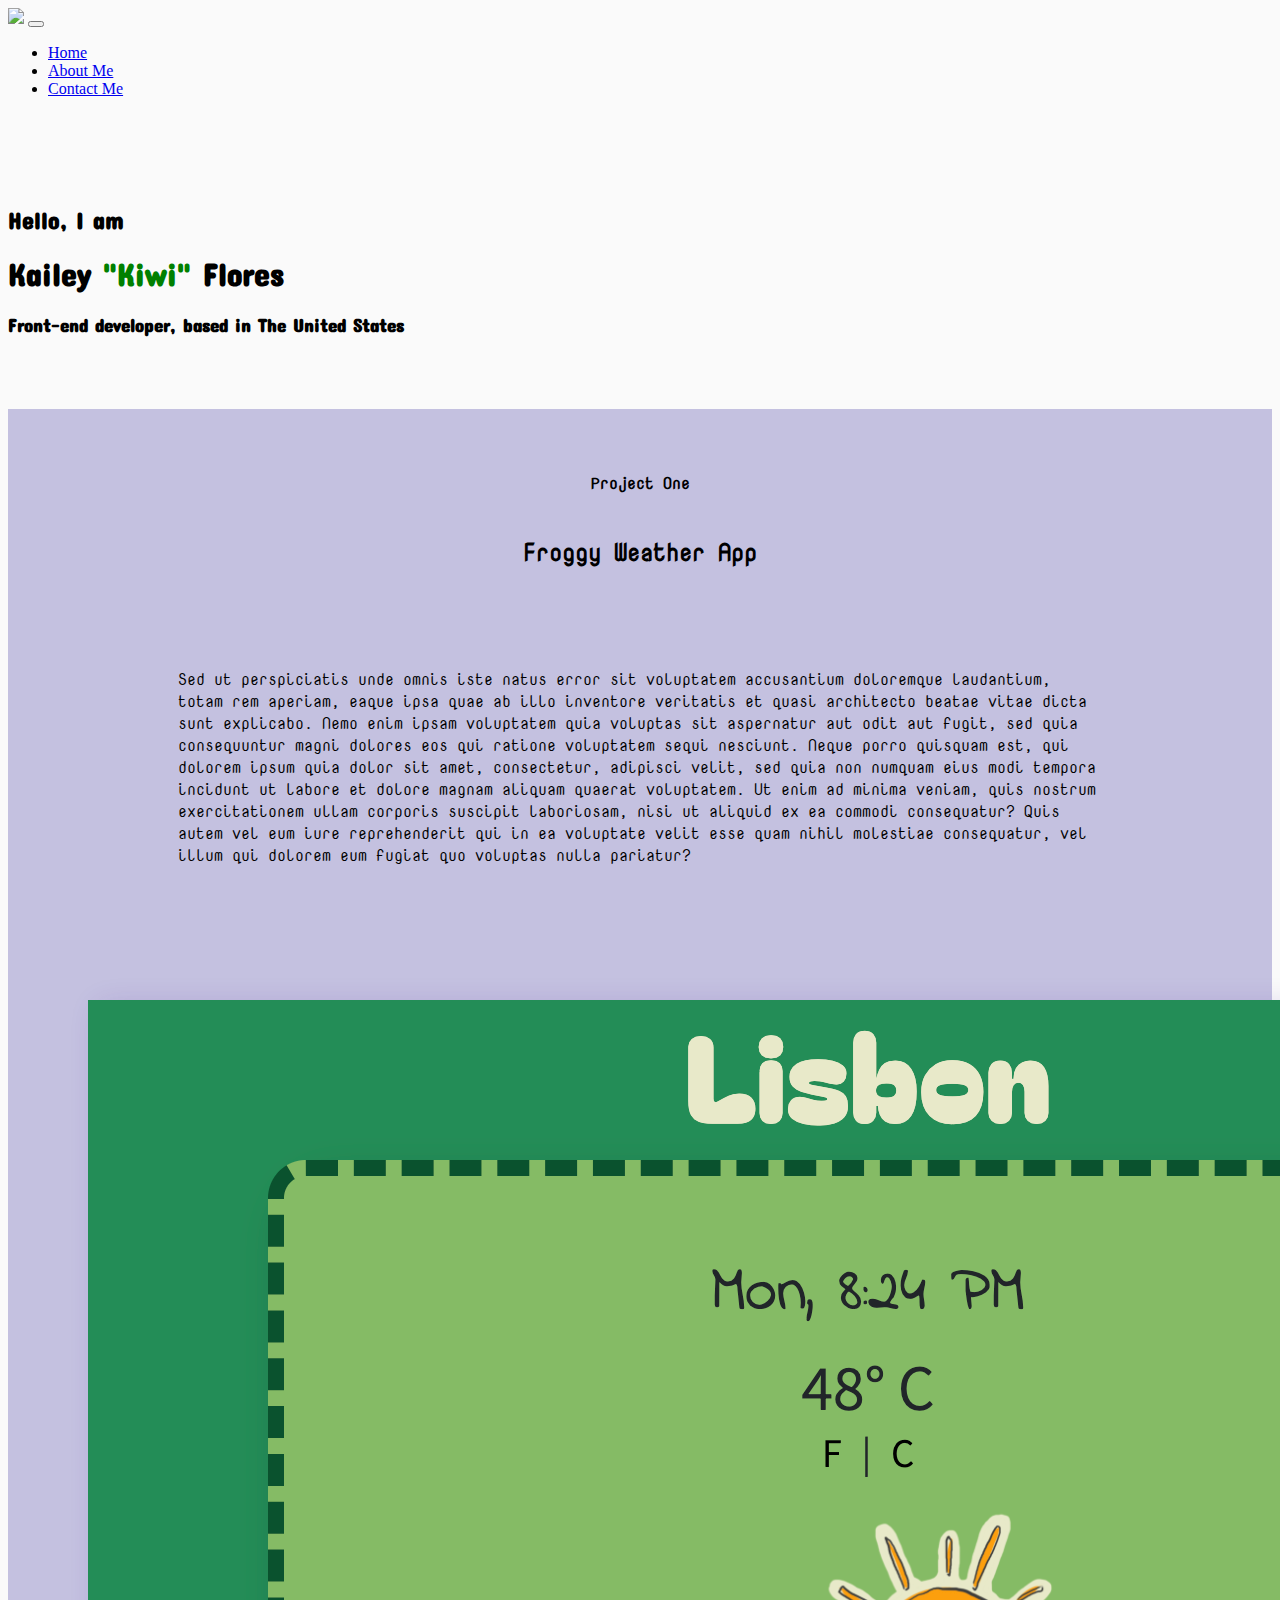
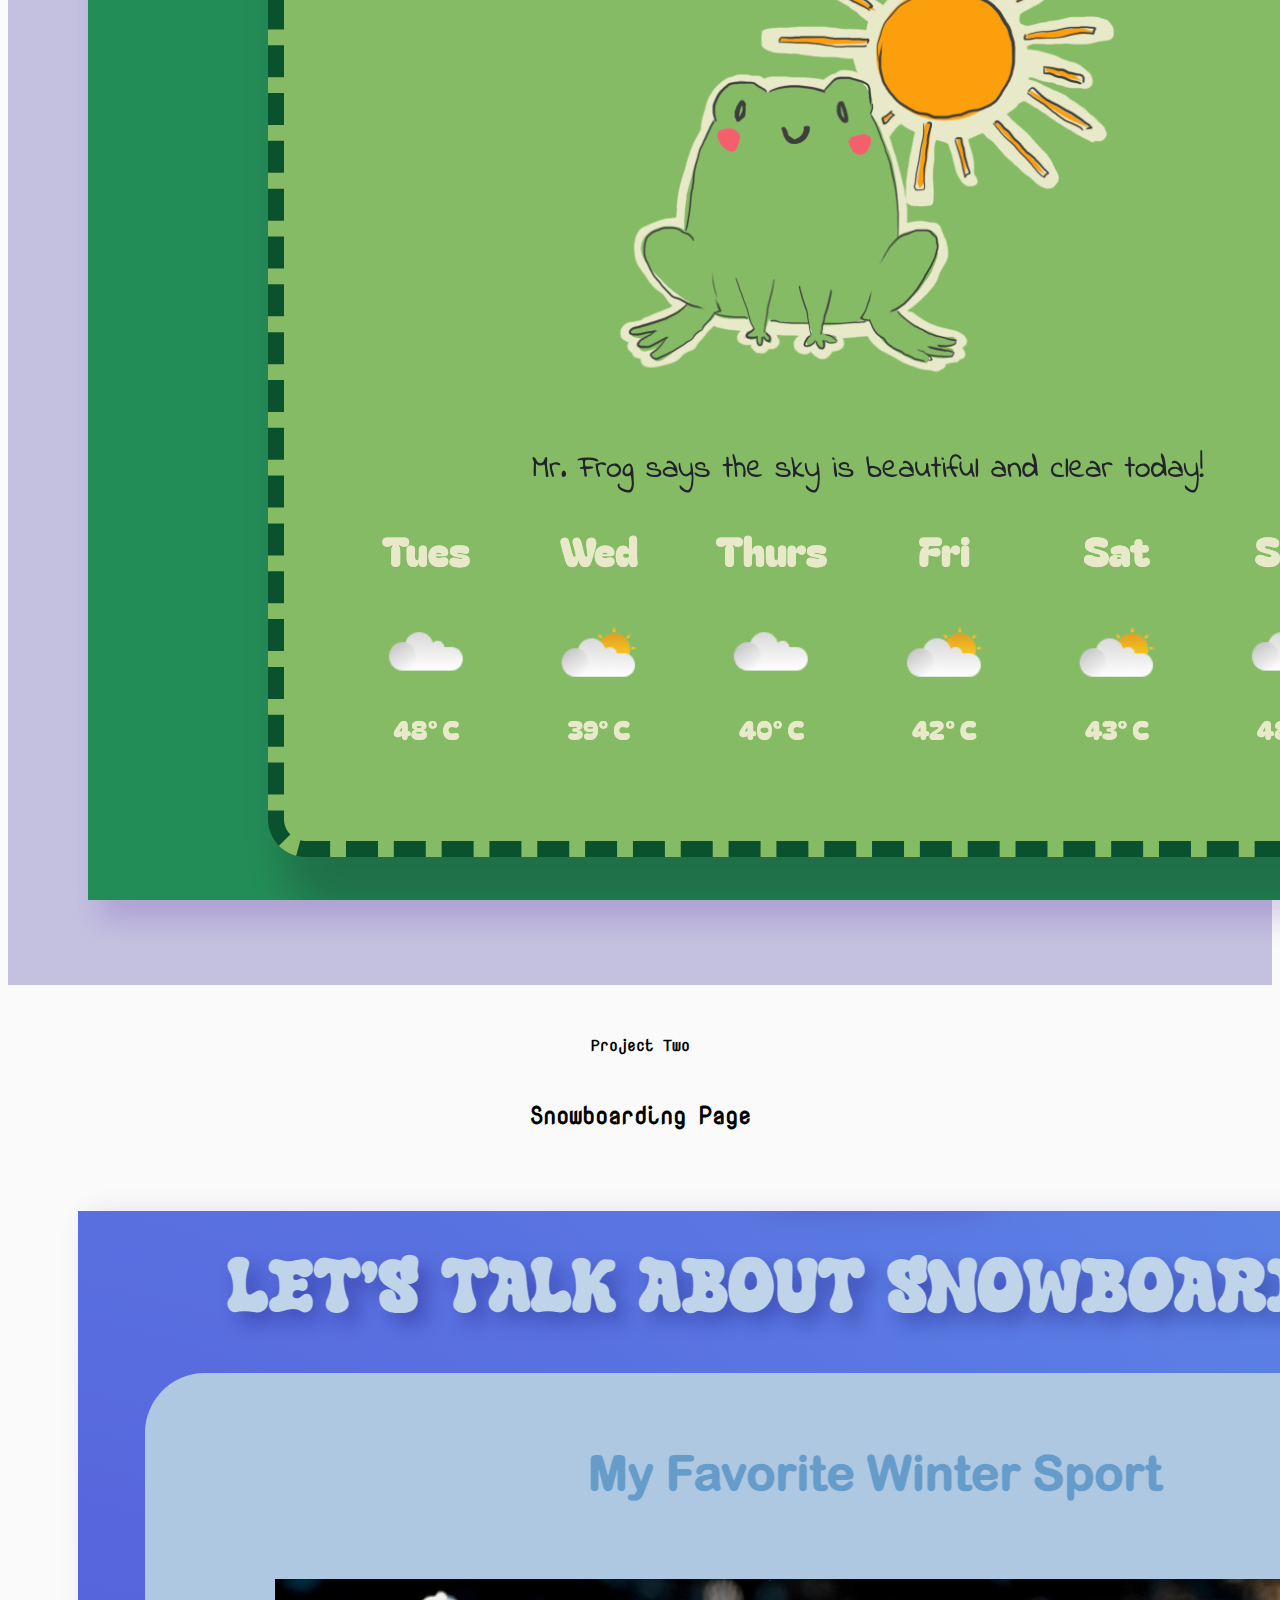
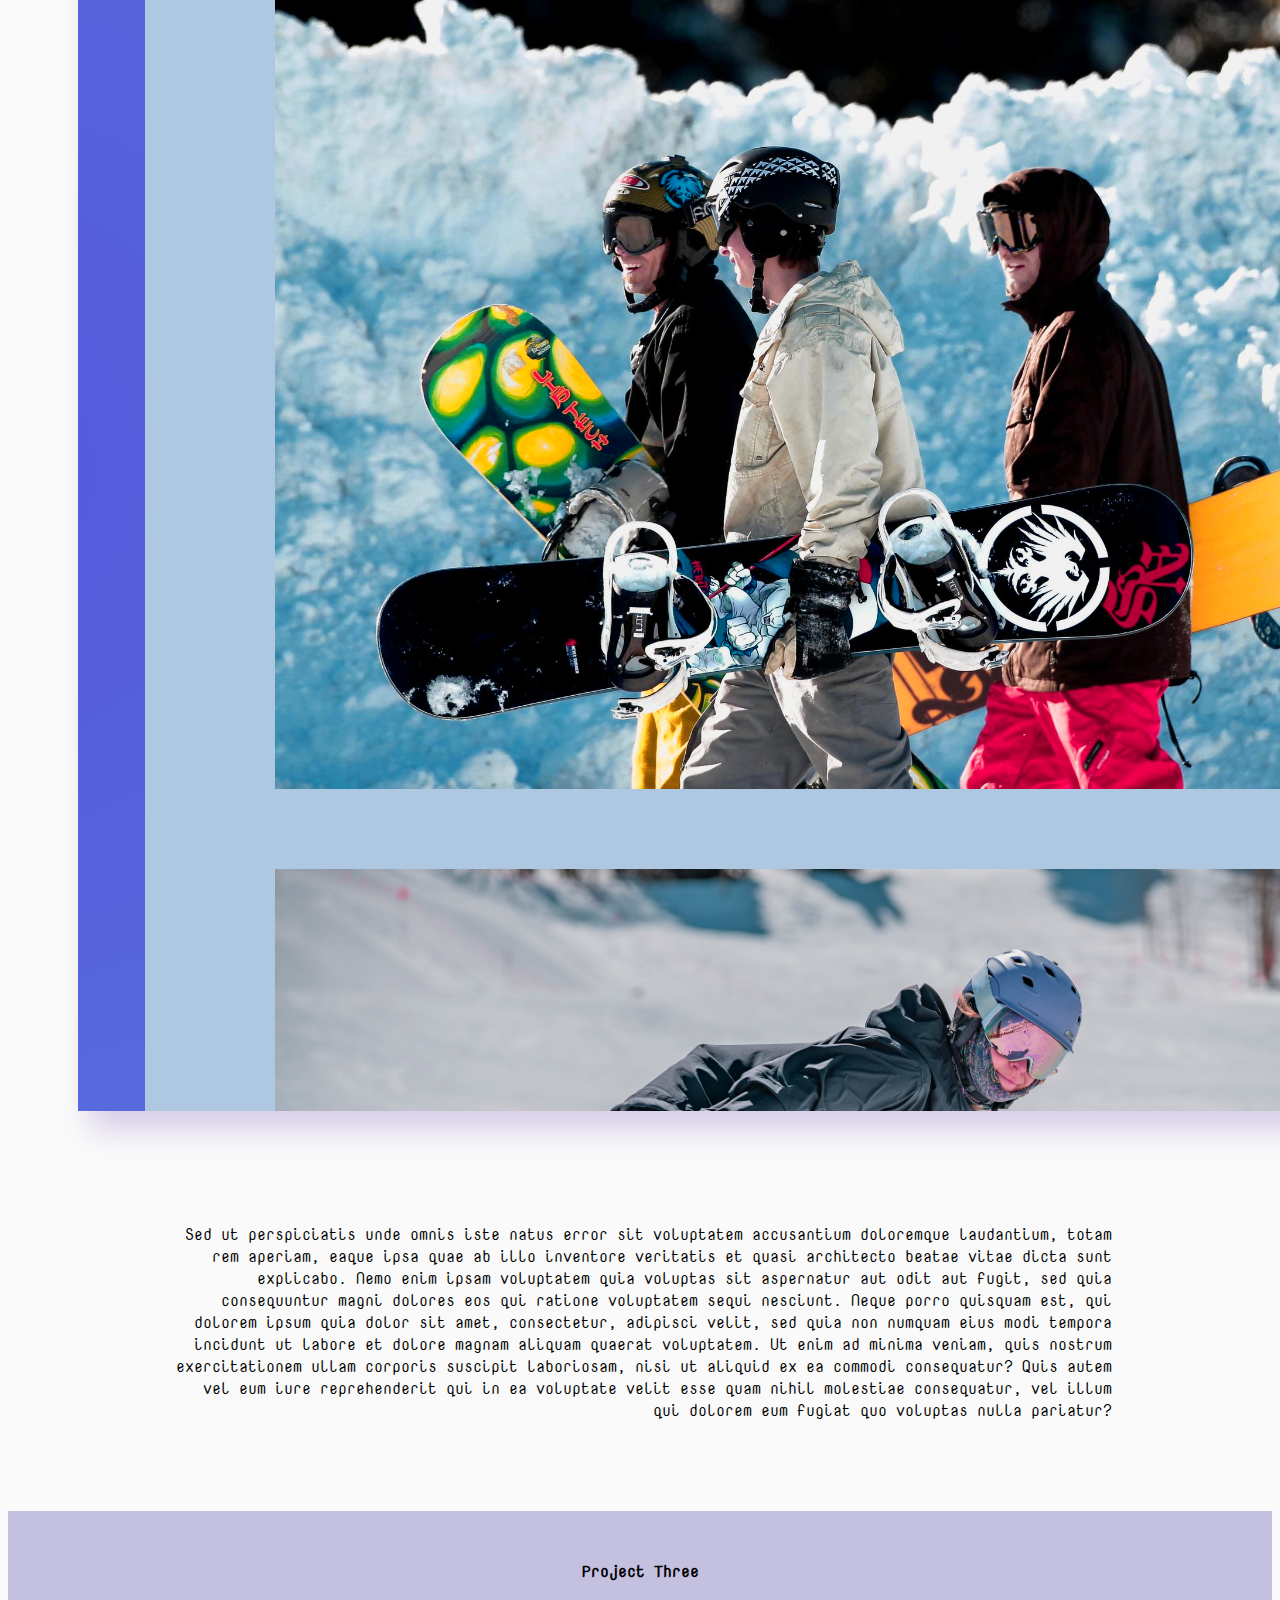
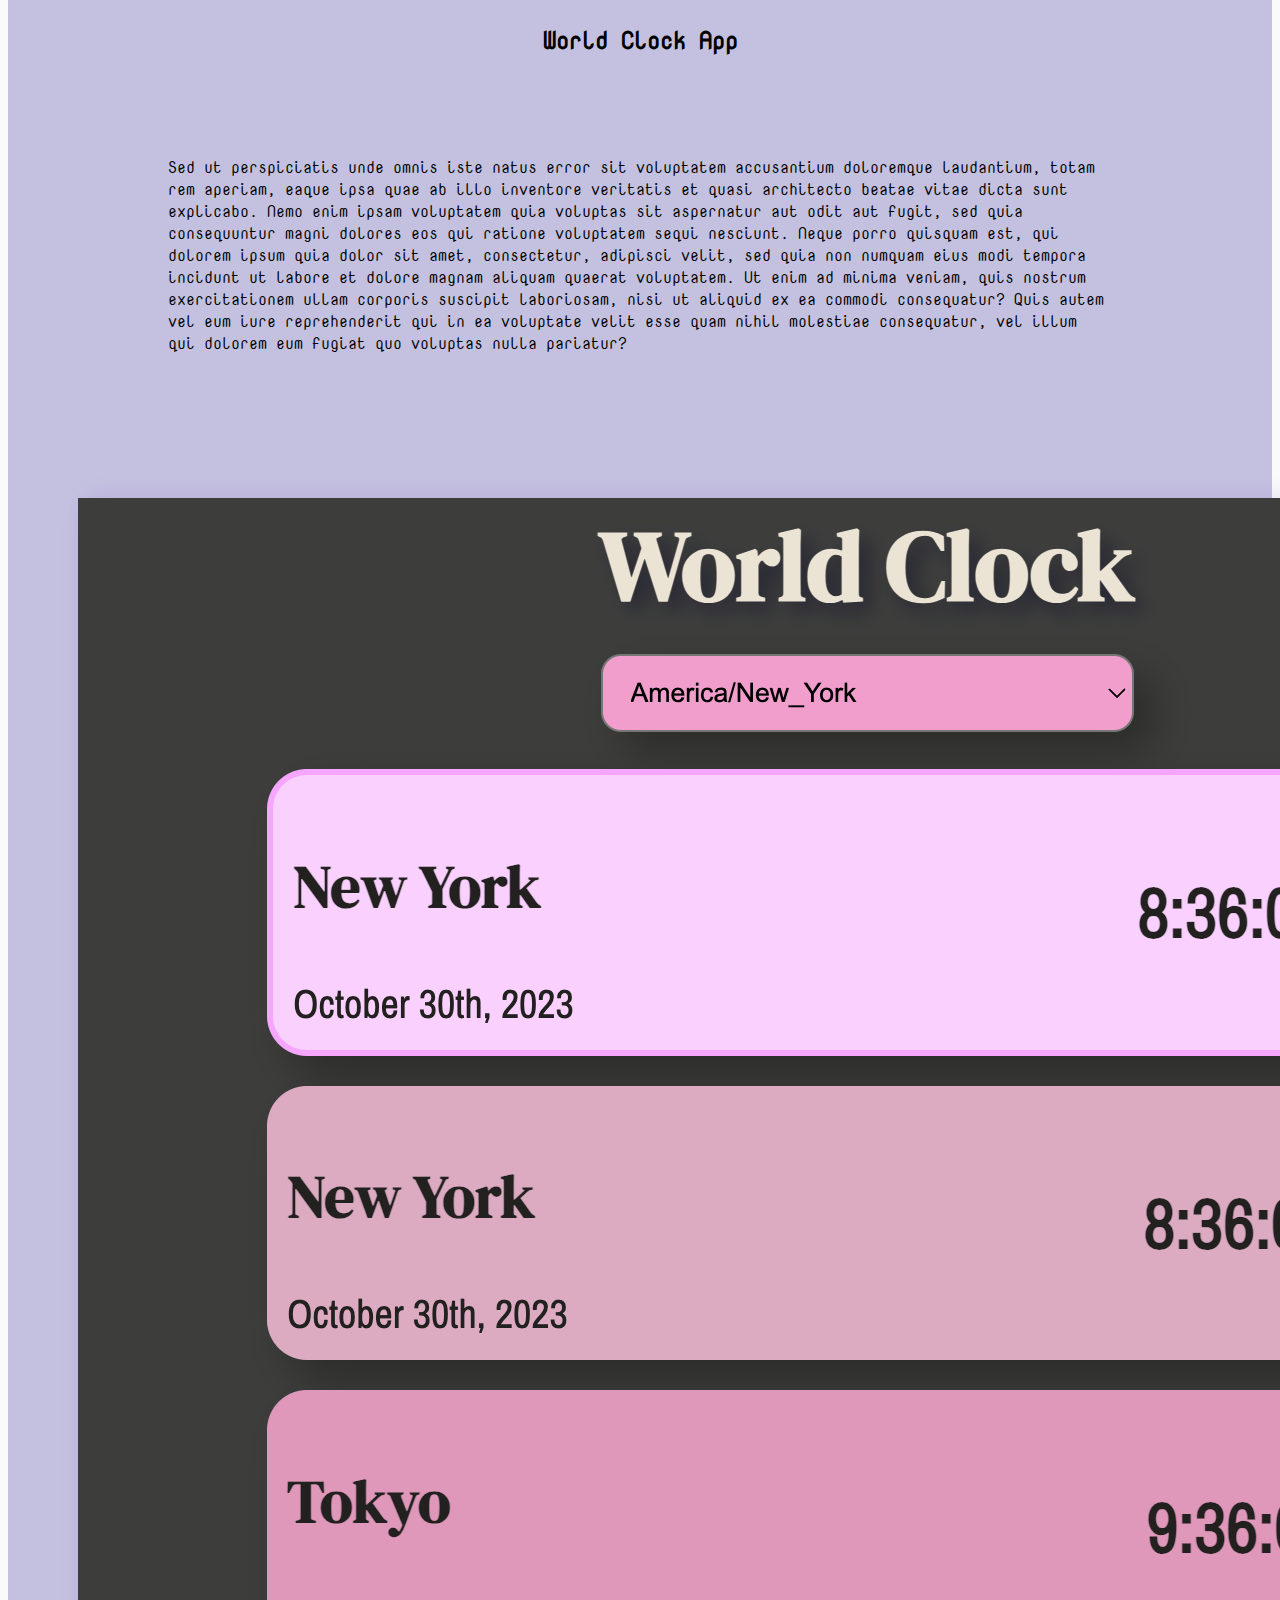
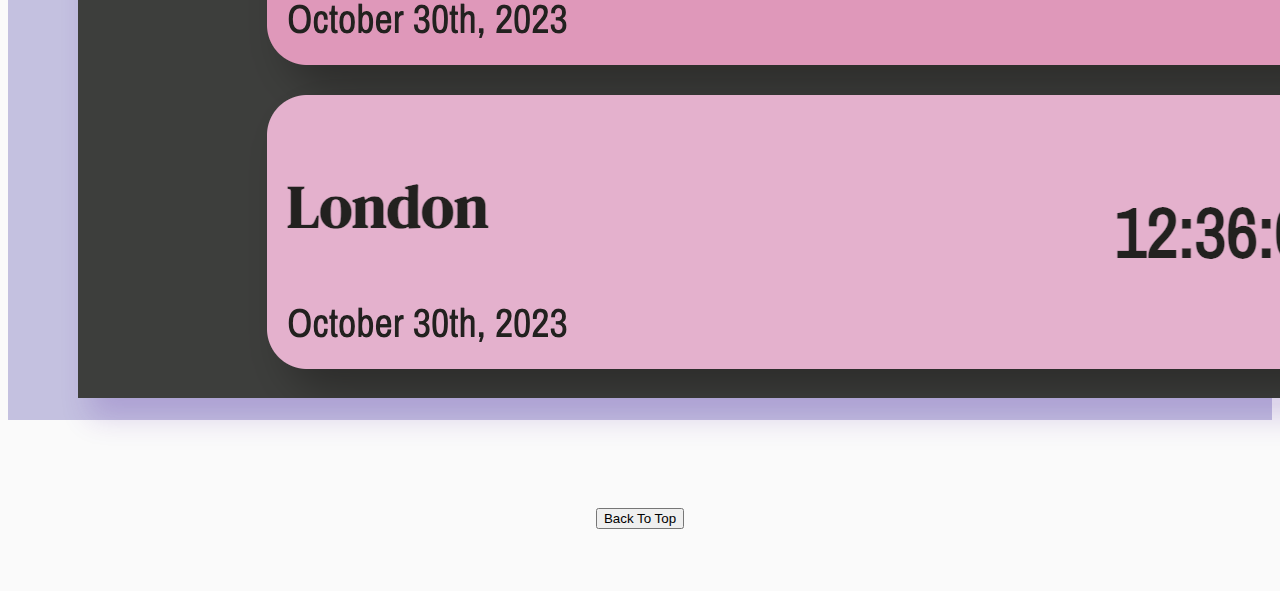
==== index.html @ 6e184b49 "Initial Commit" ====
<!DOCTYPE html>
<html lang="en">
  <head>
    <meta charset="UTF-8" />
    <meta http-equiv="X-UA-Compatible" content="IE=edge" />
    <meta name="viewport" content="width=device-width, initial-scale=1.0" />
    <title>Kailey Flores</title>
    <link rel="stylesheet" href="style/style.css" />
    <script
      src="https://cdn.jsdelivr.net/npm/@popperjs/core@2.11.8/dist/umd/popper.min.js"
      integrity="sha384-I7E8VVD/ismYTF4hNIPjVp/Zjvgyol6VFvRkX/vR+Vc4jQkC+hVqc2pM8ODewa9r"
      crossorigin="anonymous"
    ></script>
    <script
      src="https://cdn.jsdelivr.net/npm/bootstrap@5.3.2/dist/js/bootstrap.min.js"
      integrity="sha384-BBtl+eGJRgqQAUMxJ7pMwbEyER4l1g+O15P+16Ep7Q9Q+zqX6gSbd85u4mG4QzX+"
      crossorigin="anonymous"
    ></script>
    <link
      href="https://cdn.jsdelivr.net/npm/bootstrap@5.3.2/dist/css/bootstrap.min.css"
      rel="stylesheet"
      integrity="sha384-T3c6CoIi6uLrA9TneNEoa7RxnatzjcDSCmG1MXxSR1GAsXEV/Dwwykc2MPK8M2HN"
      crossorigin="anonymous"
    />
    <link rel="preconnect" href="https://fonts.googleapis.com" />
    <link rel="preconnect" href="https://fonts.gstatic.com" crossorigin />
    <link
      href="https://fonts.googleapis.com/css2?family=Concert+One&family=Nova+Mono&family=Unbounded:wght@200&display=swap"
      rel="stylesheet"
    />
  </head>

  <body style="background-color: #fafafa">
    <div id="firstElement"></div>
    <!--Navbar HTML-->

    <nav
      class="navbar navbar-expand-lg navbar-fixed-top bg-body-tertiary border-bottom fixed-top"
    >
      <div class="container-fluid">
        <a class="navbar-brand" href="#"
          ><img
            class="logo"
            src="https://www.theproducemoms.com/wp-content/uploads/2022/01/kiwi.png"
        /></a>
        <button
          class="navbar-toggler"
          type="button"
          data-bs-toggle="collapse"
          data-bs-target="#navbarNav"
          aria-controls="navbarNav"
          aria-expanded="false"
          aria-label="Toggle navigation"
        >
          <span class="navbar-toggler-icon"></span>
        </button>
        <div class="collapse navbar-collapse" id="navbarNav">
          <ul class="navbar-nav">
            <li class="nav-item">
              <a class="nav-link active" aria-current="page" href="#">Home</a>
            </li>
            <li class="nav-item">
              <a class="nav-link" href="pages/about.html">About Me</a>
            </li>
            <li class="nav-item">
              <a class="nav-link" href="pages/about.html#contactpage"
                >Contact Me</a
              >
            </li>
          </ul>
        </div>
      </div>
    </nav>

    <br />
    <br />
    <br />
    <!-- Header-->
    <br />
    <h2 class="text-center concert">Hello, I am</h2>
    <h1 class="text-center concert">
      Kailey
      <span style="color: green">"Kiwi"</span>
      Flores
    </h1>
    <h3 class="text-center concert">
      Front-end developer, based in The United States
    </h3>
    <br />
    <br />
    <br />
    <!-- Here is Project One's Box-->
    <div class="project-one purple mono">
      <br />
      <h4 class="mono center">Project One</h4>
      <h2 class="inline mono center" style="padding: 10px">
        <a
          style="text-decoration: none; color: black"
          href="https://peppy-fenglisu-cc51b1.netlify.app/"
          >Froggy Weather App</a
        >
      </h2>

      <div class="container">
        <div class="row">
          <div class="col-lg-6">
            <p class="mono">
              Sed ut perspiciatis unde omnis iste natus error sit voluptatem
              accusantium doloremque laudantium, totam rem aperiam, eaque ipsa
              quae ab illo inventore veritatis et quasi architecto beatae vitae
              dicta sunt explicabo. Nemo enim ipsam voluptatem quia voluptas sit
              aspernatur aut odit aut fugit, sed quia consequuntur magni dolores
              eos qui ratione voluptatem sequi nesciunt. Neque porro quisquam
              est, qui dolorem ipsum quia dolor sit amet, consectetur, adipisci
              velit, sed quia non numquam eius modi tempora incidunt ut labore
              et dolore magnam aliquam quaerat voluptatem. Ut enim ad minima
              veniam, quis nostrum exercitationem ullam corporis suscipit
              laboriosam, nisi ut aliquid ex ea commodi consequatur? Quis autem
              vel eum iure reprehenderit qui in ea voluptate velit esse quam
              nihil molestiae consequatur, vel illum qui dolorem eum fugiat quo
              voluptas nulla pariatur?
            </p>
            <br />
            <br />
          </div>
          <div class="col-lg-6">
            <a target="_blank" href="https://peppy-fenglisu-cc51b1.netlify.app/"
              ><img
                class="img-fluid img-thumbnail thumbnail"
                src="imgs/Frog Weather.png"
                alt="Screenshot of Frog Weather"
            /></a>
          </div>
        </div>
      </div>
    </div>
    <!-- Here is Project Two's Box-->
    <div class="project-two white">
      <br />
      <h4 class="mono center">Project Two</h4>
      <h2 class="inline mono center" style="padding: 10px">
        <a
          target="_blank"
          style="text-decoration: none; color: black"
          href="https://s3.amazonaws.com/shecodesio-production/challenge_submissions/files/001/598/789/original/SnowboardingFinalProject.html?1682288973"
        >
          Snowboarding Page</a
        >
      </h2>

      <div class="container">
        <div class="row">
          <div class="col-lg-6">
            <a
              target="_blank"
              href="https://s3.amazonaws.com/shecodesio-production/challenge_submissions/files/001/598/789/original/SnowboardingFinalProject.html?1682288973"
              ><img
                class="img-fluid img-thumbnail thumbnail"
                src="imgs/Snowboarding.png"
                alt="Screenshot of Snowboarding Project"
            /></a>
            <br />
            <br />
          </div>
          <div class="col-lg-6">
            <p class="mono" style="text-align: right">
              Sed ut perspiciatis unde omnis iste natus error sit voluptatem
              accusantium doloremque laudantium, totam rem aperiam, eaque ipsa
              quae ab illo inventore veritatis et quasi architecto beatae vitae
              dicta sunt explicabo. Nemo enim ipsam voluptatem quia voluptas sit
              aspernatur aut odit aut fugit, sed quia consequuntur magni dolores
              eos qui ratione voluptatem sequi nesciunt. Neque porro quisquam
              est, qui dolorem ipsum quia dolor sit amet, consectetur, adipisci
              velit, sed quia non numquam eius modi tempora incidunt ut labore
              et dolore magnam aliquam quaerat voluptatem. Ut enim ad minima
              veniam, quis nostrum exercitationem ullam corporis suscipit
              laboriosam, nisi ut aliquid ex ea commodi consequatur? Quis autem
              vel eum iure reprehenderit qui in ea voluptate velit esse quam
              nihil molestiae consequatur, vel illum qui dolorem eum fugiat quo
              voluptas nulla pariatur?
            </p>
          </div>
        </div>
      </div>
    </div>
    <!-- Here is Project Three's Box-->
    <div class="project-three purple">
      <br />
      <h4 class="mono center">Project Three</h4>
      <h2 class="inline mono center" style="padding: 10px">
        <a
          target="_blank"
          href="https://euphonious-twilight-6b3c7b.netlify.app/"
          style="text-decoration: none; color: black"
          >World Clock App</a
        >
      </h2>

      <div class="container">
        <div class="row">
          <div class="col-lg-6">
            <p class="mono">
              Sed ut perspiciatis unde omnis iste natus error sit voluptatem
              accusantium doloremque laudantium, totam rem aperiam, eaque ipsa
              quae ab illo inventore veritatis et quasi architecto beatae vitae
              dicta sunt explicabo. Nemo enim ipsam voluptatem quia voluptas sit
              aspernatur aut odit aut fugit, sed quia consequuntur magni dolores
              eos qui ratione voluptatem sequi nesciunt. Neque porro quisquam
              est, qui dolorem ipsum quia dolor sit amet, consectetur, adipisci
              velit, sed quia non numquam eius modi tempora incidunt ut labore
              et dolore magnam aliquam quaerat voluptatem. Ut enim ad minima
              veniam, quis nostrum exercitationem ullam corporis suscipit
              laboriosam, nisi ut aliquid ex ea commodi consequatur? Quis autem
              vel eum iure reprehenderit qui in ea voluptate velit esse quam
              nihil molestiae consequatur, vel illum qui dolorem eum fugiat quo
              voluptas nulla pariatur?
            </p>
            <br />
            <br />
          </div>
          <br />
          <div class="col-lg-6">
            <a
              target="_blank"
              href="https://euphonious-twilight-6b3c7b.netlify.app/"
              ><img
                class="img-fluid img-thumbnail thumbnail"
                src="imgs/World Clock.png"
                alt="Screenshot of World Clock App"
            /></a>
            <br />
            <br />
          </div>
        </div>
      </div>
    </div>
    <!-- White Space Beyond Project Three-->
    <br />
    <footer>
      <a href="#firstElement"
        ><button class="btn btn-secondary">Back To Top</button></a
      >
    </footer>
    <br />
    <br />
    <br />
  </body>
</html>
---- style/style.css ----
.logo {
  width: 50px;
}

.purple {
  background-color: #c4c1e0;
}
.white {
  background-color: #fafafa;
}
.concert {
  font-family: "Concert One", sans-serif;
}
.mono {
  font-family: "Nova Mono", monospace;
  padding: 10px;
}

.thumbnail {
  transition: 100ms ease-in-out;
  box-shadow: 18px 13px 28px 6px rgba(81, 30, 159, 0.2);
}
.thumbnail:hover {
  scale: 102%;
  cursor: pointer;
}
.center {
  text-align: center;
}
h4 {
  padding: 10px;
}
.container {
  margin: 70px;
}
footer {
  text-align: center;
}
.additionalStyling {
  background-color: #c4c1e0;
  border-radius: 60px;
  padding: 70px;
  transition: 100ms ease-in-out;
  box-shadow: 18px 13px 28px 6px rgba(81, 30, 159, 0.2);
}
p {
  margin: 80px;
}
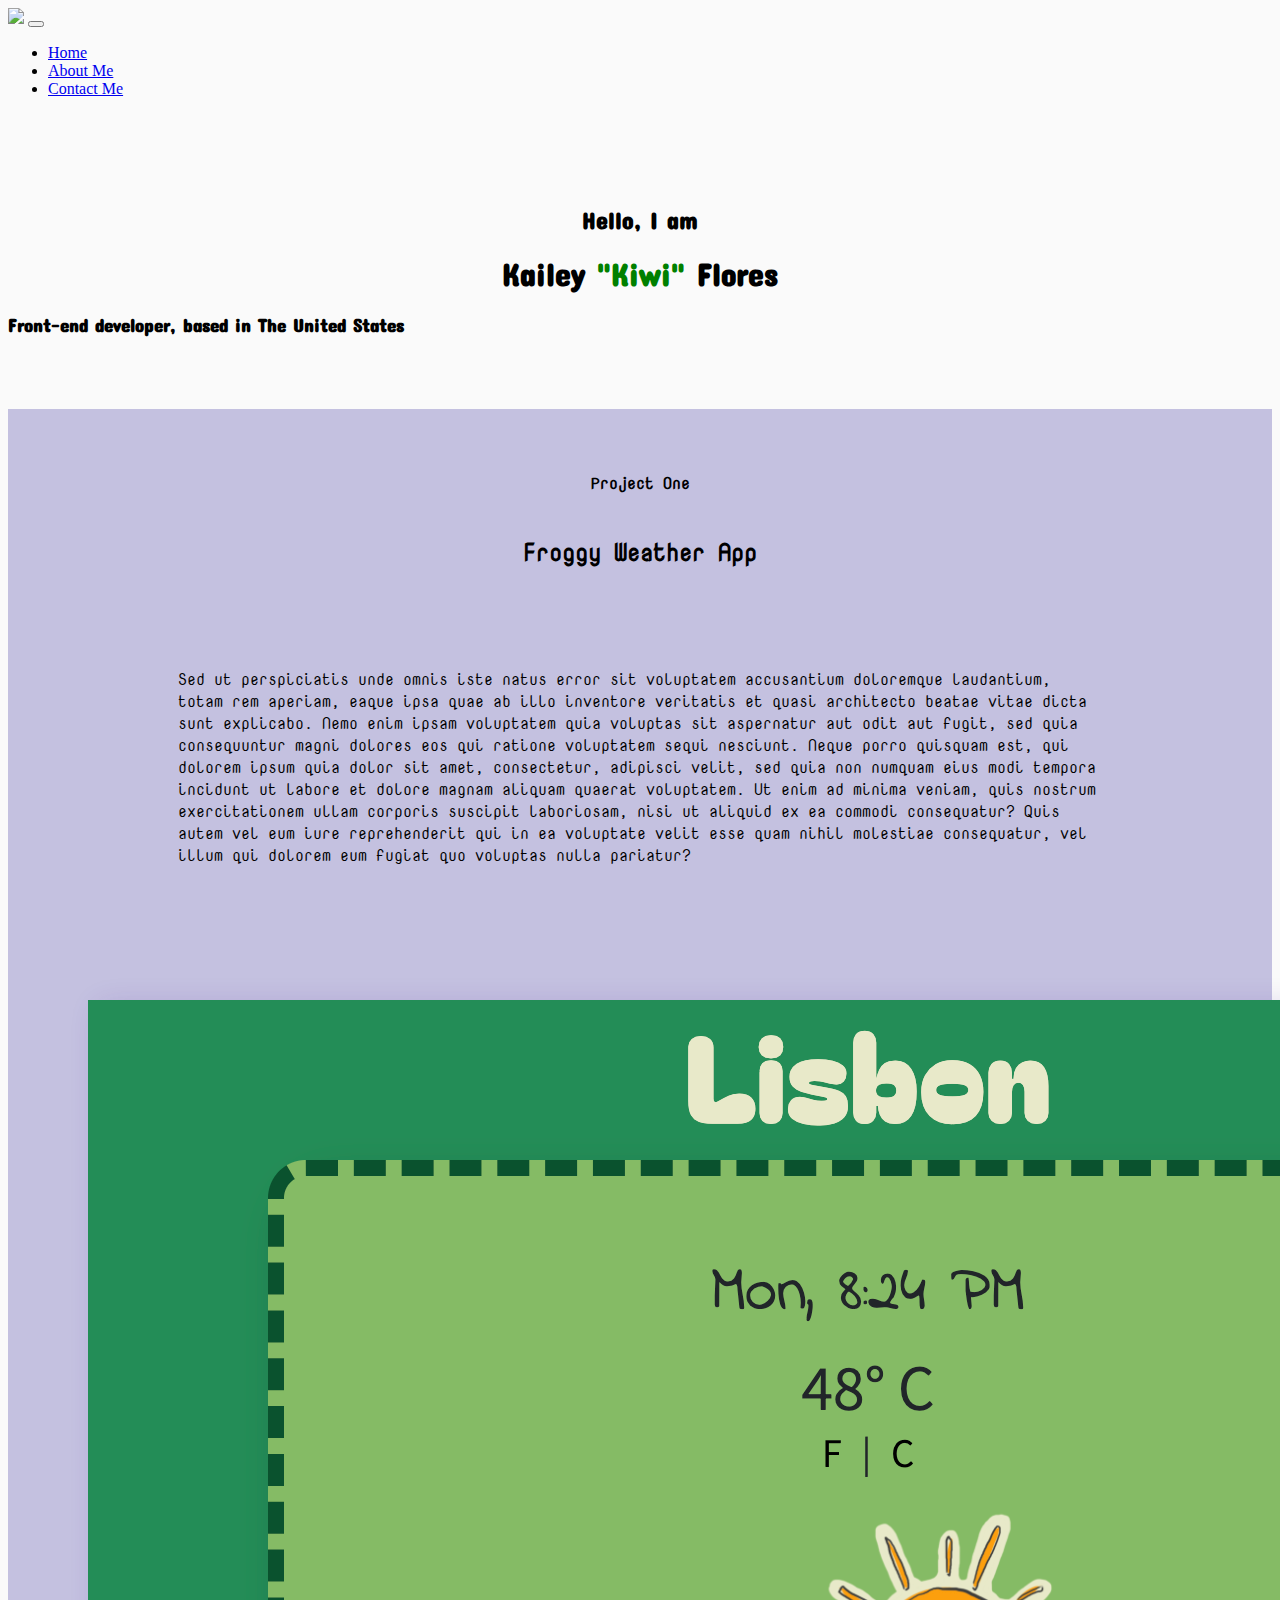
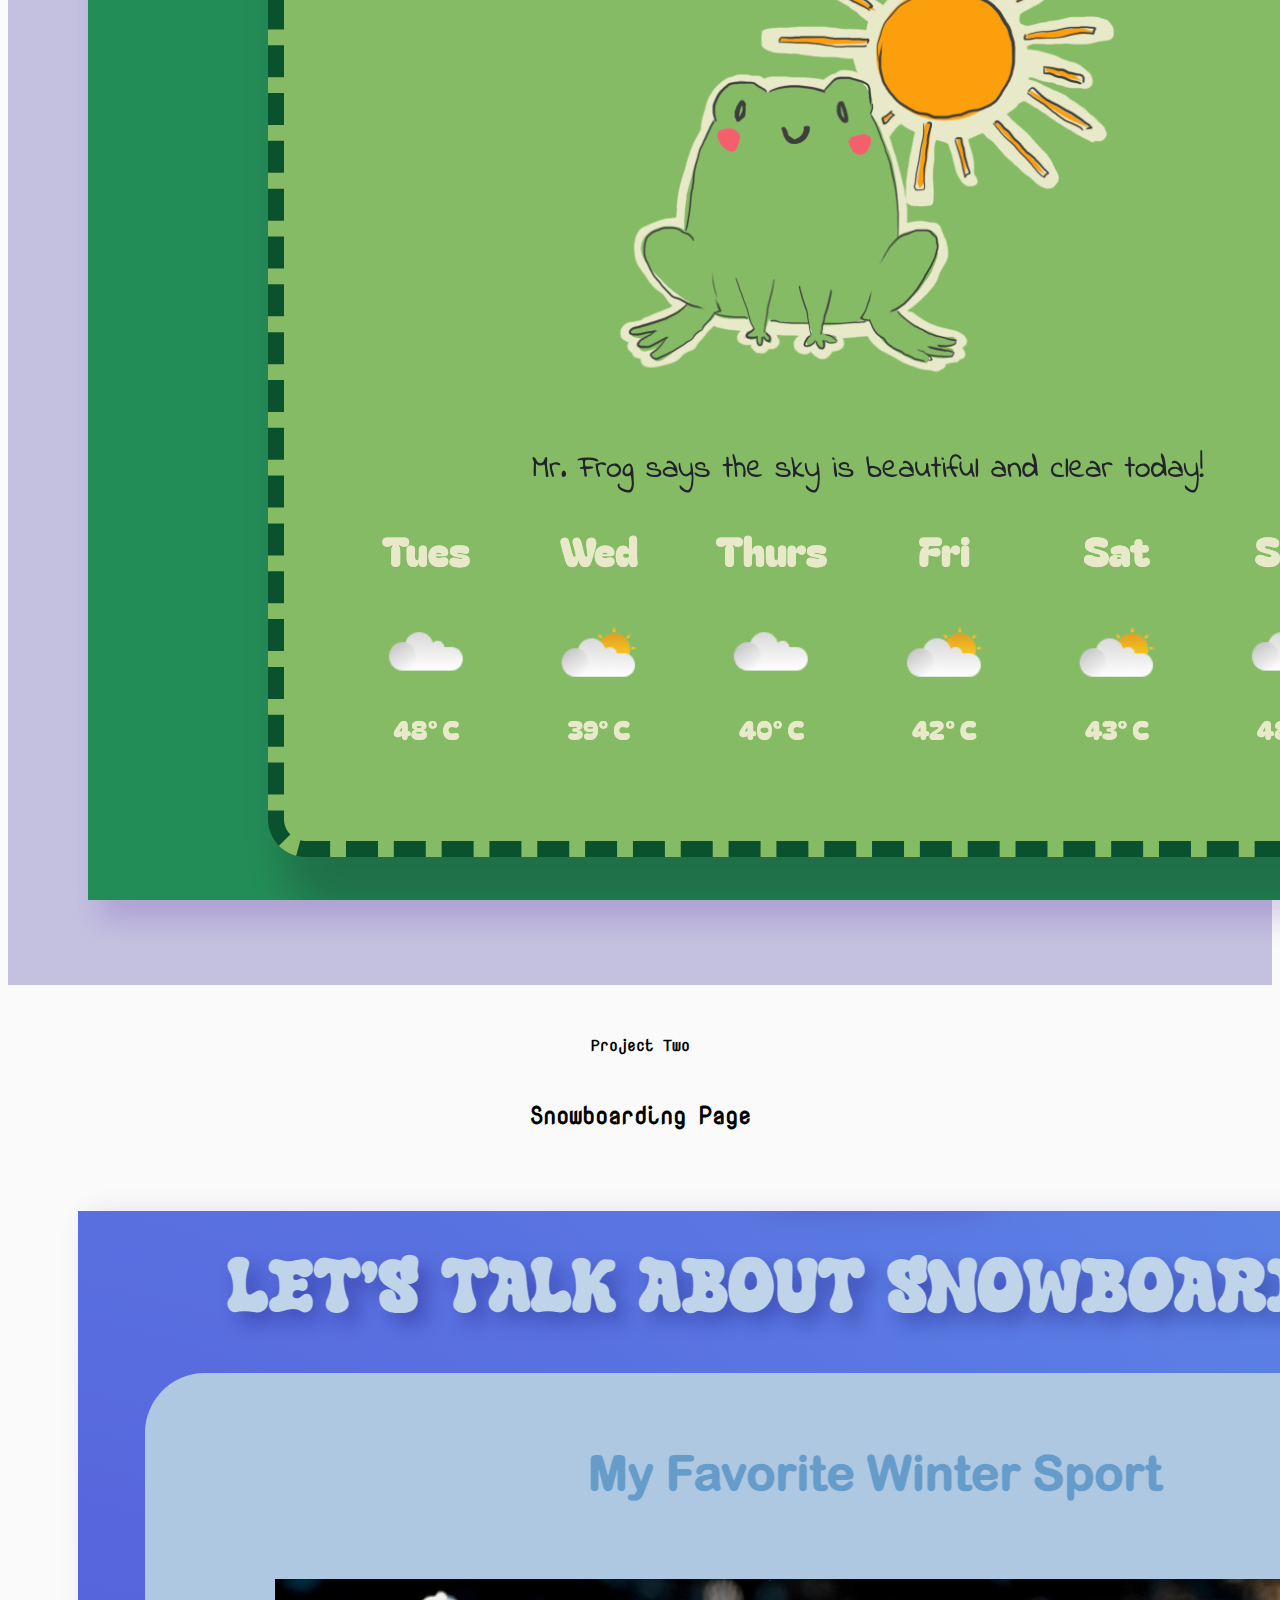
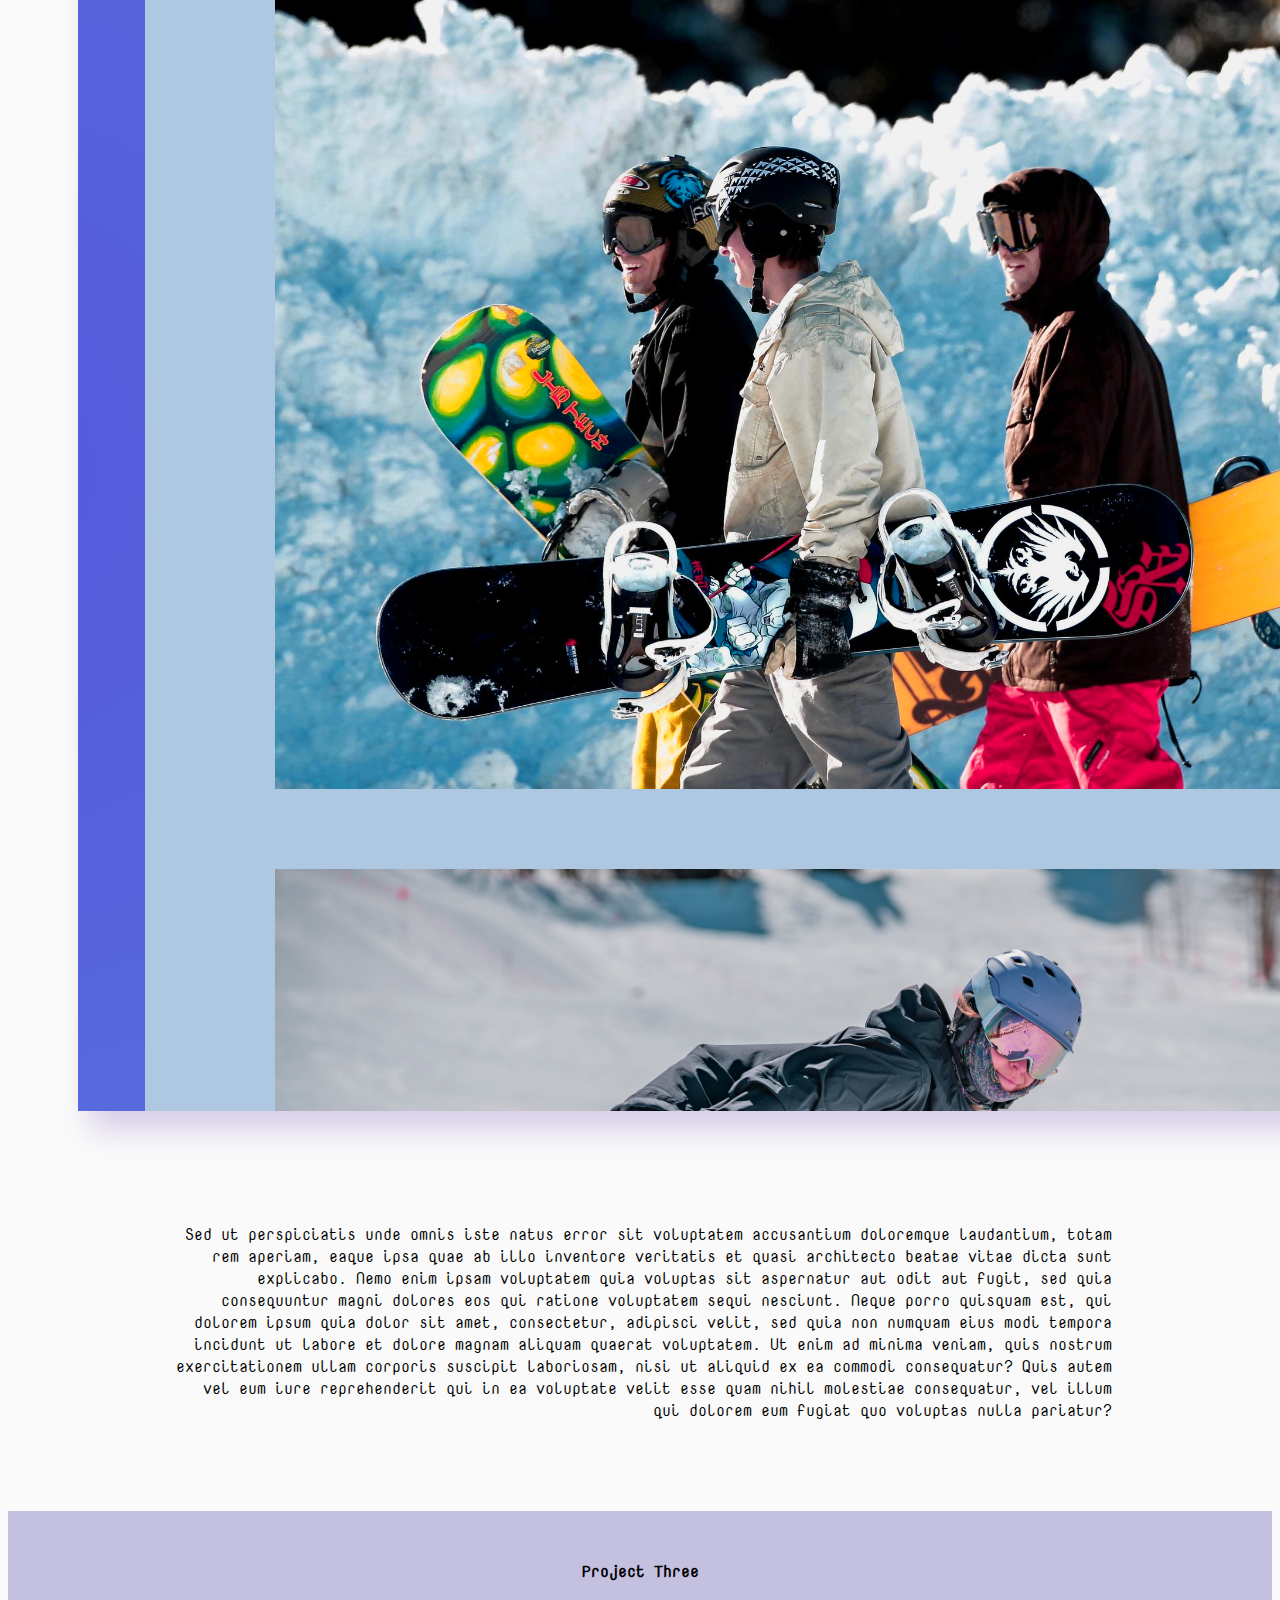
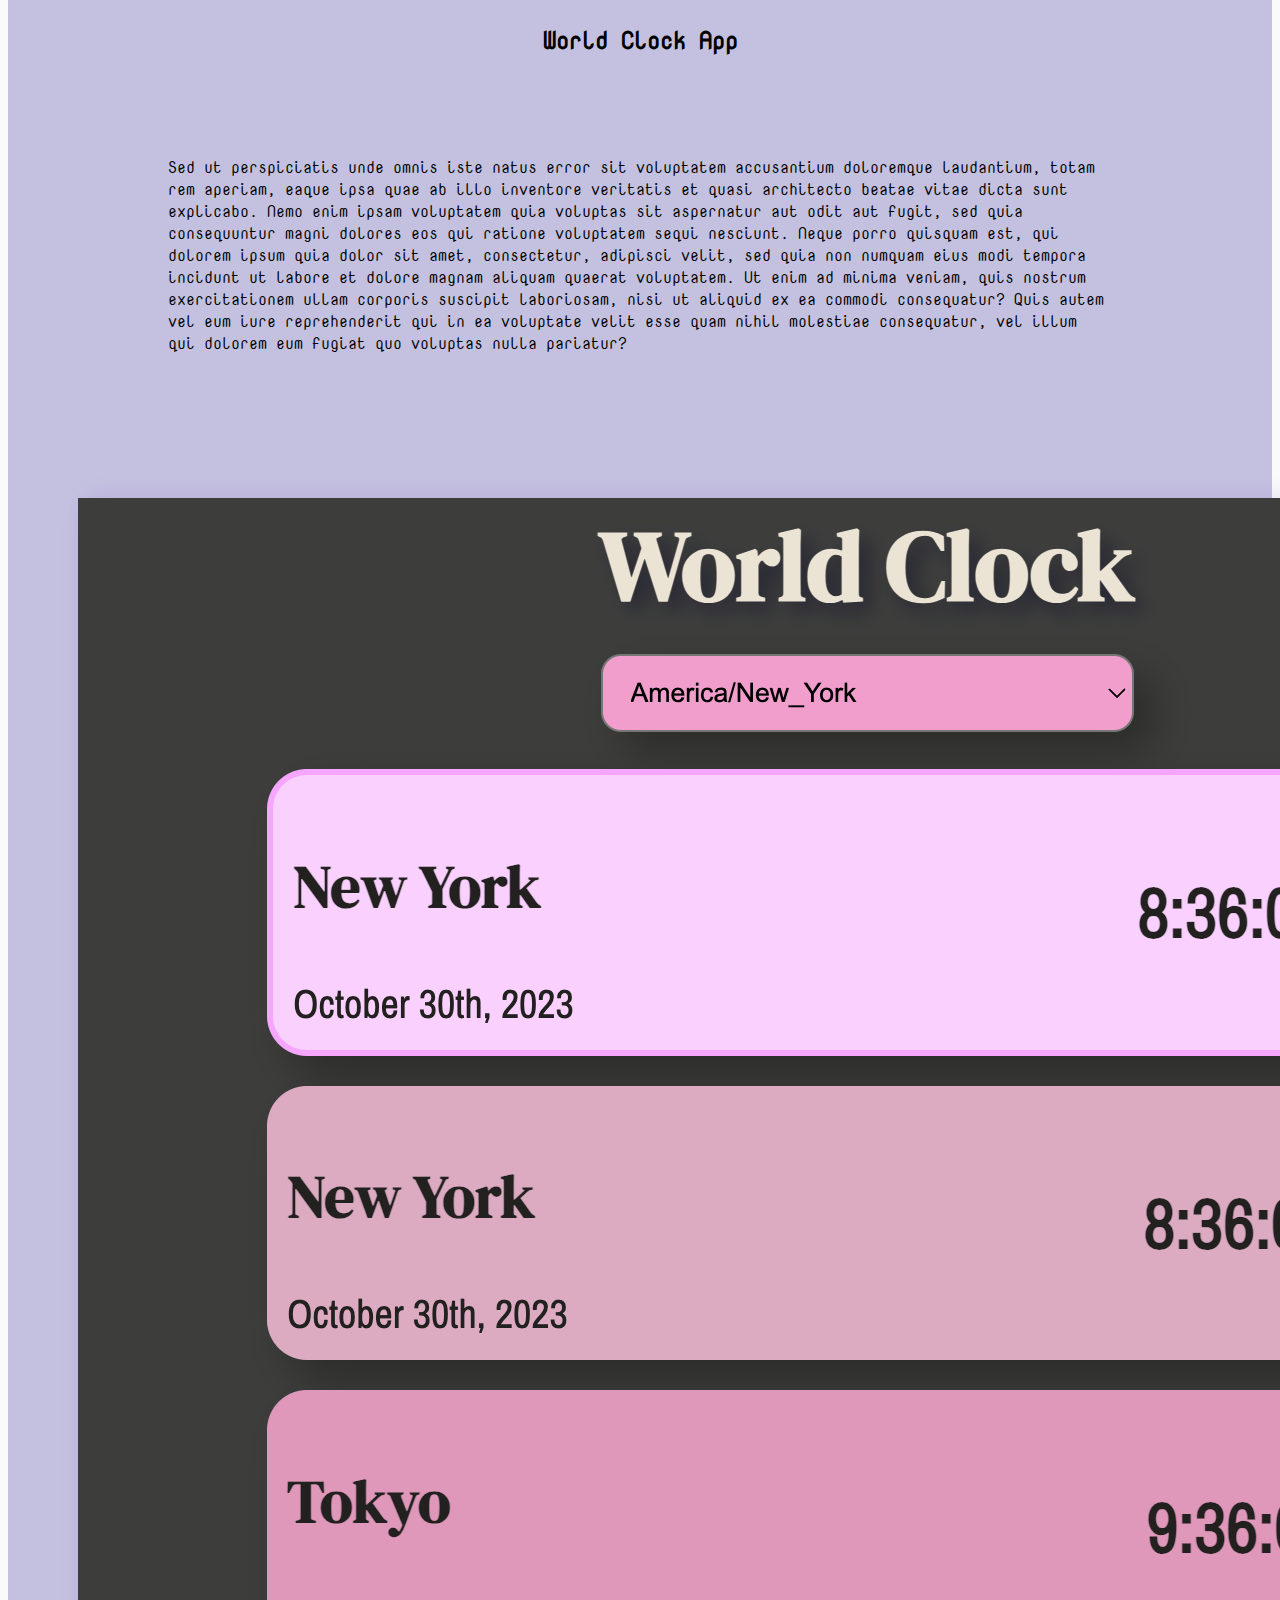
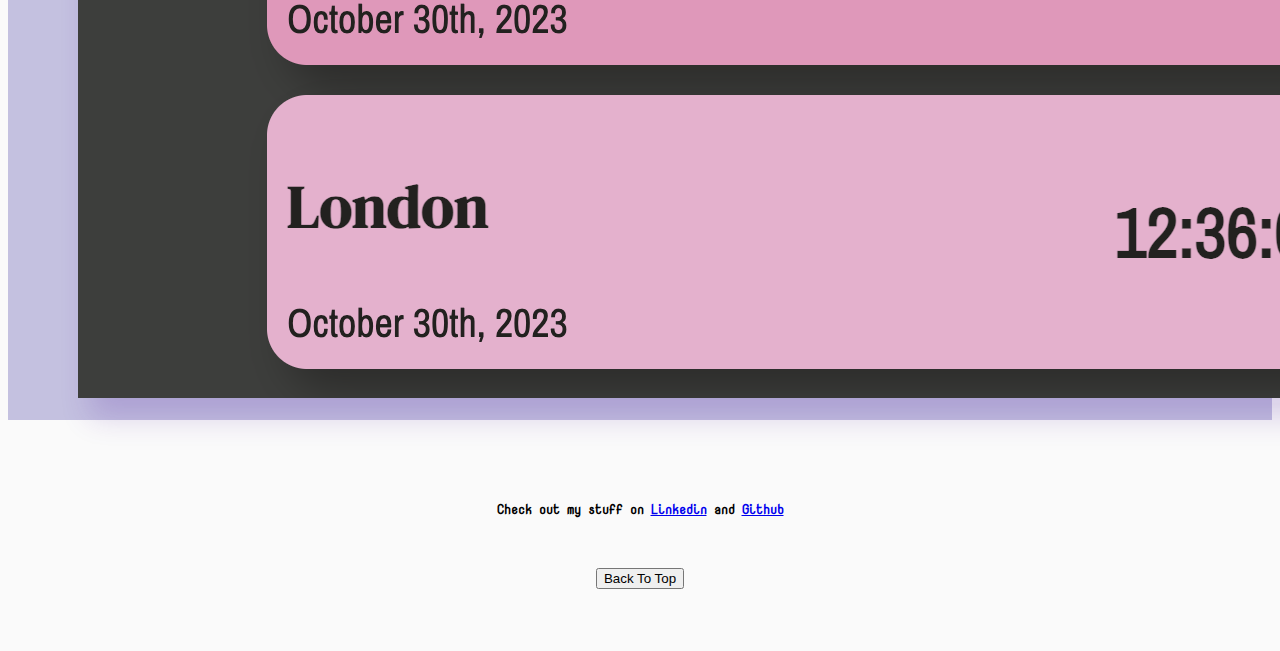
==== commit a7ad7428: "Added links" ====
--- a/index.html
+++ b/index.html
@@ -35,7 +35,7 @@
     <!--Navbar HTML-->
 
     <nav
-      class="navbar navbar-expand-lg navbar-fixed-top bg-body-tertiary border-bottom fixed-top"
+      class="navbar navbar-expand-lg bg-body-tertiary border-bottom fixed-top"
     >
       <div class="container-fluid">
         <a class="navbar-brand" href="#"
@@ -77,8 +77,8 @@
     <br />
     <!-- Header-->
     <br />
-    <h2 class="text-center concert">Hello, I am</h2>
-    <h1 class="text-center concert">
+    <h2 class="center concert">Hello, I am</h2>
+    <h1 class="center concert">
       Kailey
       <span style="color: green">"Kiwi"</span>
       Flores
@@ -235,6 +235,13 @@
       </div>
     </div>
     <!-- White Space Beyond Project Three-->
+    <h5 class="mono center">
+      Check out my stuff on
+      <a href="https://www.linkedin.com/in/kailey-flores-3755ab270/"
+        >Linkedin</a
+      >
+      and <a href="https://github.com/kiweeherman">Github</a>
+    </h5>
     <br />
     <footer>
       <a href="#firstElement"
